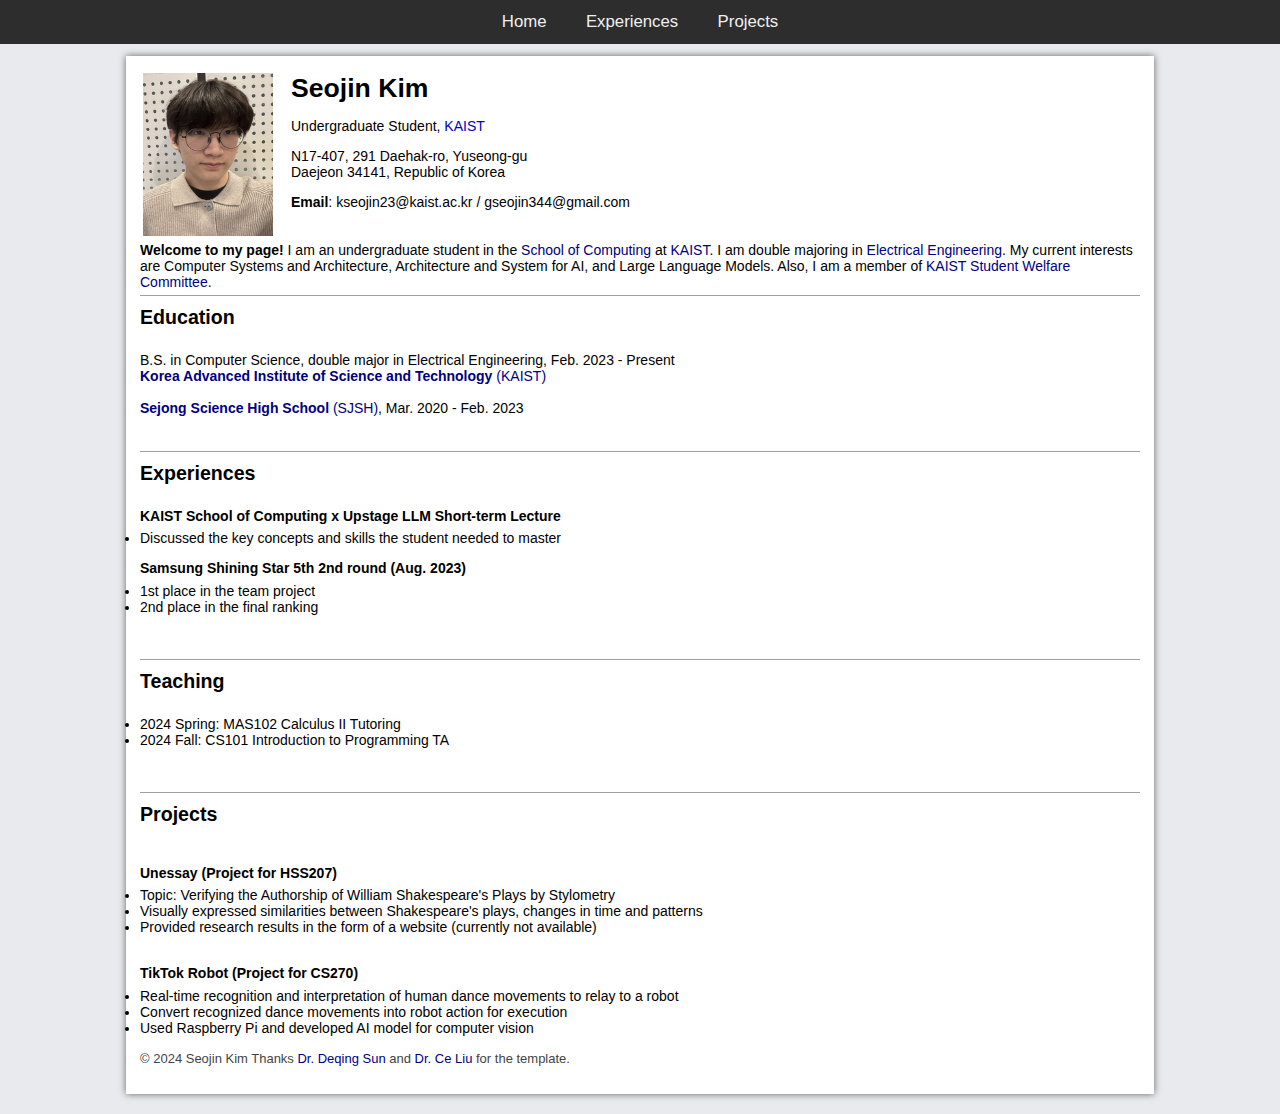
==== index.html @ 55bd1d0b "edit" ====
<!DOCTYPE html>
<!-- saved from url=https://steven-seojin-kim.github.io/ -->
<html><head><meta http-equiv="Content-Type" content="text/html; charset=UTF-8">

<title>Seojin Kim</title>
<meta content="Seojin Kim" name="Seojin Kim">
<link href="style.css" rel="stylesheet" type="text/css">
<link rel="icon" href="favicon.ico" type="image/png">
</head>


<body>
  <div class="menu"> <a href="https://steven-seojin-kim.github.io/index.html">Home</a>  <a href="https://steven-seojin-kim.github.io/index.html#experiences">Experiences</a> <a href="https://steven-seojin-kim.github.io/index.html#projects">Projects</a>  
  </div>
  <div class="container">
    <table border="0">
      <tbody><tr>
        <td><img src="portrait.png" width="130"></td>
        <td style="width: 10px">&nbsp;</td>
        <td valign="top" width="500">
          <span class="name">Seojin Kim</span>
          <p class="information">
           Undergraduate Student, <a href="https://www.kaist.ac.kr/en/">KAIST</a></p>
          <p class="information">
            N17-407, 291 Daehak-ro, Yuseong-gu<br>
            Daejeon 34141, Republic of Korea</p>    
          <p class="information"><strong>Email</strong>: <span class="unselectable">kseojin23<span class="mock"></span><span class="hide">xkxkxk</span>@kaist.ac.kr</span> <span class="unselectable">/ gseojin344<span class="mock"></span><span class="hide">xkxkxk</span>@gmail.com</span></p>
        </td>
      </tr>
    </tbody></table>
   <strong>Welcome to my page!</strong> I am an undergraduate student in the <a href="https://cs.kaist.ac.kr/"><font color="#000080">School of Computing</font></a> at <a href="https://www.kaist.ac.kr/en/"><font color="#000080">KAIST</font></a>. I am double majoring in <a href="https://ee.kaist.ac.kr/"><font color="#000080">Electrical Engineering</font></a>.
My current interests are Computer Systems and Architecture, Architecture and System for AI, and Large Language Models. Also, I am a member of <a href="https://welfare.kaist.ac.kr/en"><font color="#000080">KAIST Student Welfare Committee</font></a>.


    <a id="education" class="news"></a><span class="section">Education</span> 

    <p class="news">
      B.S. in Computer Science, double major in Electrical Engineering, Feb. 2023 - Present</br>
      <a href="https://www.kaist.ac.kr/"><font color="#000080"><strong>Korea Advanced Institute of Science and Technology</strong>  (KAIST)</font></a></br>
      
      <a href="https://sjsh.sen.hs.kr/"><font color="#000080"><strong></br>Sejong Science High School</strong>  (SJSH)</font></a>, Mar. 2020 - Feb. 2023
    </p>   
	</br>
	
    <!-- Experience session -->
    <a id="experiences" class="anchor"></a><span class="section">Experiences</span>

        <p class="service"><strong> KAIST School of Computing x Upstage LLM Short-term Lecture </strong></br> 
        <li>Discussed the key concepts and skills the student needed to master</li>
        </p>

        <p class="service"><strong> Samsung Shining Star 5th 2nd round (Aug. 2023) </strong></br> 
        <li>1st place in the team project</li>
        <li>2nd place in the final ranking</li>
        </p>

    <p>&nbsp;</p>

    <a id="teaching" class="anchor"></a><span class="section">Teaching</span>

    <li> 2024 Spring: MAS102 Calculus II Tutoring </li>

    <li> 2024 Fall: CS101 Introduction to Programming TA </li>

    <p>&nbsp;</p>

	 
    <a id="projects" class="anchor"></a><span class="section">Projects</span>
    <p class="service"><strong></br> Unessay (Project for HSS207) </strong>
      <li>Topic: Verifying the Authorship of William Shakespeare's Plays by Stylometry</li>
      <li>Visually expressed similarities between Shakespeare's plays, changes in time and patterns</li>
      <li>Provided research results in the form of a website (currently not available)</li>
    </p>  
    <p class="service"><strong></br> TikTok Robot (Project for CS270) </strong>
      <li>Real-time recognition and interpretation of human dance movements to relay to a robot</li>
      <li>Convert recognized dance movements into robot action for execution</li>
      <li>Used Raspberry Pi and developed AI model for computer vision</li>
    </p>

  <p><font color="#444444" face="Arial" size="2">&copy 2024 Seojin Kim Thanks <a href="https://deqings.github.io/"><font color="#000080">Dr. Deqing Sun</font></a> and <a href="http://people.csail.mit.edu/celiu"><font color="#000080">Dr. Ce Liu</font></a> for the template. </font></p>

  </div>

</body></html>
---- style.css ----
/* Ce Liu hompage style (copied from Miki's page */

body {
	font: 14px Roboto, Arial, sans-serif;
	// font: 14px Times New Roman, Serif;
	color: #000;
	background-color: rgb(233,234,237); /*rgb(204,204,204);*/ /*#565656;*/
}

.container {
	width: 1000px;
	min-height: 500px;
	max-height: 999999px; /* prevents font boosting */
	margin: 56px auto 20px; /* top right bottom left */
	box-shadow: 0 0 7px rgb(100,100,100);
	text-align: left;
	background: #fff;
	padding: 14px 14px 14px 14px; /* top right bottom left */
	z-index: 1;
}

.service{
	margin-bottom: 5pt; 
	margin-top: 5pt;
}

.service a {
	/* unvisited link */
	text-decoration: none;
	color: #000088;
}

.service a:link {
	color: #000088;
}

.service a:visited {
	color: #000088;
}

.paper{
	font: 15px Times New Roman, Serif;
	// font: 15px Roboto, Arial, sans-serif;
}

.oral{
	font-weight: bold;
	color: #880000;
}

.award{
	font-weight: bold;
	color: MediumVioletRed;
}

.footer {
	text-align: center;
	font-size: 85%;
}

.name {
	font-size: 190%;
	font-weight: bold;
	display: block;
	text-align: left;
	margin: 0;
}

/* Menu */

.menu {
	background-color: rgb(45,45,45);
    left: 0;
    top: 0;
    width: 100%;
	padding: 12px 0px;
	text-align: center;
	position: fixed;
	z-index: 100;
	width: 100%
}

.menu a {
	font-size: 120%;
	/*font-weight: bolder;*/
	padding: 0.25ex 2ex;
	color: rgb(240,240,240);
	text-decoration: none;
	transition: .2s;
}

.menu a:link {
	color: rgb(240,240,240);
	/*color: #9e9e9e;*/
}

.menu a:visited {
	color: rgb(240,240,240);
	/*color: #9e9e9e;*/
}

.menu a:hover, .menu a:active {
    color: rgb(160,160,160);
    /*color: #ffffff;*/
	text-decoration: none;
}

/* Email */

.hide { display: none; }
.mock { }
.unselectable { /* http://stackoverflow.com/questions/2310734/how-to-make-html-text-unselectable */
 	-webkit-touch-callout: none;
    -webkit-user-select: none;
    -khtml-user-select: none;
    -moz-user-select: none;
    -ms-user-select: none;
    user-select: none;
}

/* News */

a.button {
	text-decoration:none;
	color: rgb(0,0,200);
	cursor: pointer
}

table.news_table {
	border: 0;
	height: 210px;
	display: block;
	overflow: auto;	
}

table.news_table td:first-child { /* "New!" icon */
	vertical-align: top;
}

table.news_table td:nth-child(2) { /* Month */
	width: 10px;
	text-align: left;
	vertical-align: top;
	font-style: italic;
}

table.news_table td:nth-child(3) { /* Day */
	width: 10px;
	text-align: left;
	vertical-align: top;
	font-style: italic;
}

table.news_table td:nth-child(4) { /* Year */
	width: 10px;
	vertical-align: top;
	font-style: italic;
}

table.news_table td:nth-child(5) { /* Margin */
	width: 6px;
}

table.news_table td:nth-child(6) { /* Text */
	vertical-align: top;
}

/* Links */

a {
  	text-decoration:none;
}

a:link, a:visited {
	color: rgb(0,0,200);
}

a:hover {
	color: #333;
	text-decoration:underline;
}

a.anchor {
	display: block; 
	position: relative; 
	top: -38px; 
	visibility: hidden;
}


/* Section headings */

.section {
	font-size: 140%;
	font-weight: bold;
	display: block;
	margin-top: 5px;
	margin-bottom: 20px;
	padding-top: 10px;
	padding-bottom: 3px;
	padding-left: 0px;
	vertical-align: middle;
	border-top: 1px solid rgb(160,160,160);
}


/* Projects */

.project_name {
	font-size: 110%;
	font-weight: bold;
	display: block;
	padding-bottom: 6px;
}

.project_abstract {
	display: block;
	padding-bottom: 6px;
}

table.projects_table {
	vertical-align: top;
	border-spacing: 6px 14px;
}

img.project_thumbnail {
	width: 250px;
	border: 1px solid black;
	padding: 1px;
}

table.my_table {
	border-spacing: 6px 14px; /* horiz vert */
}

table.my_table td.image {
	text-align: center;
	vertical-align: top;
}

img.thumb {
	width: 160px;
	border: 1px solid black;
	padding: 1px;
}

/* Lists */

ul {
	margin-left: 18px;
	padding-left: 4px; 
	margin-top: 0;
	margin-bottom: 0;
}

/* Talks */

table.talks {
	margin-top: 10px;
	margin-left: 0px;
}


/* Press */

table.press {
	margin-left: 8px;

}

#press1 ul {
	list-style-type: none;
	margin-left: 0;
	margin-top: 0;
	margin-bottom: 0;
}

#press1 li {
	margin-bottom: 3px;
}

.emph {
	font-size: 1.15em;
	font-weight: bold;
}

.abstract {
	width:90%; 
	margin:10px; 
	padding:10px; 
	background:ivory;
	border:2px solid #aaa;
	display: none;
}


.date {
	font-size: 80%;
}
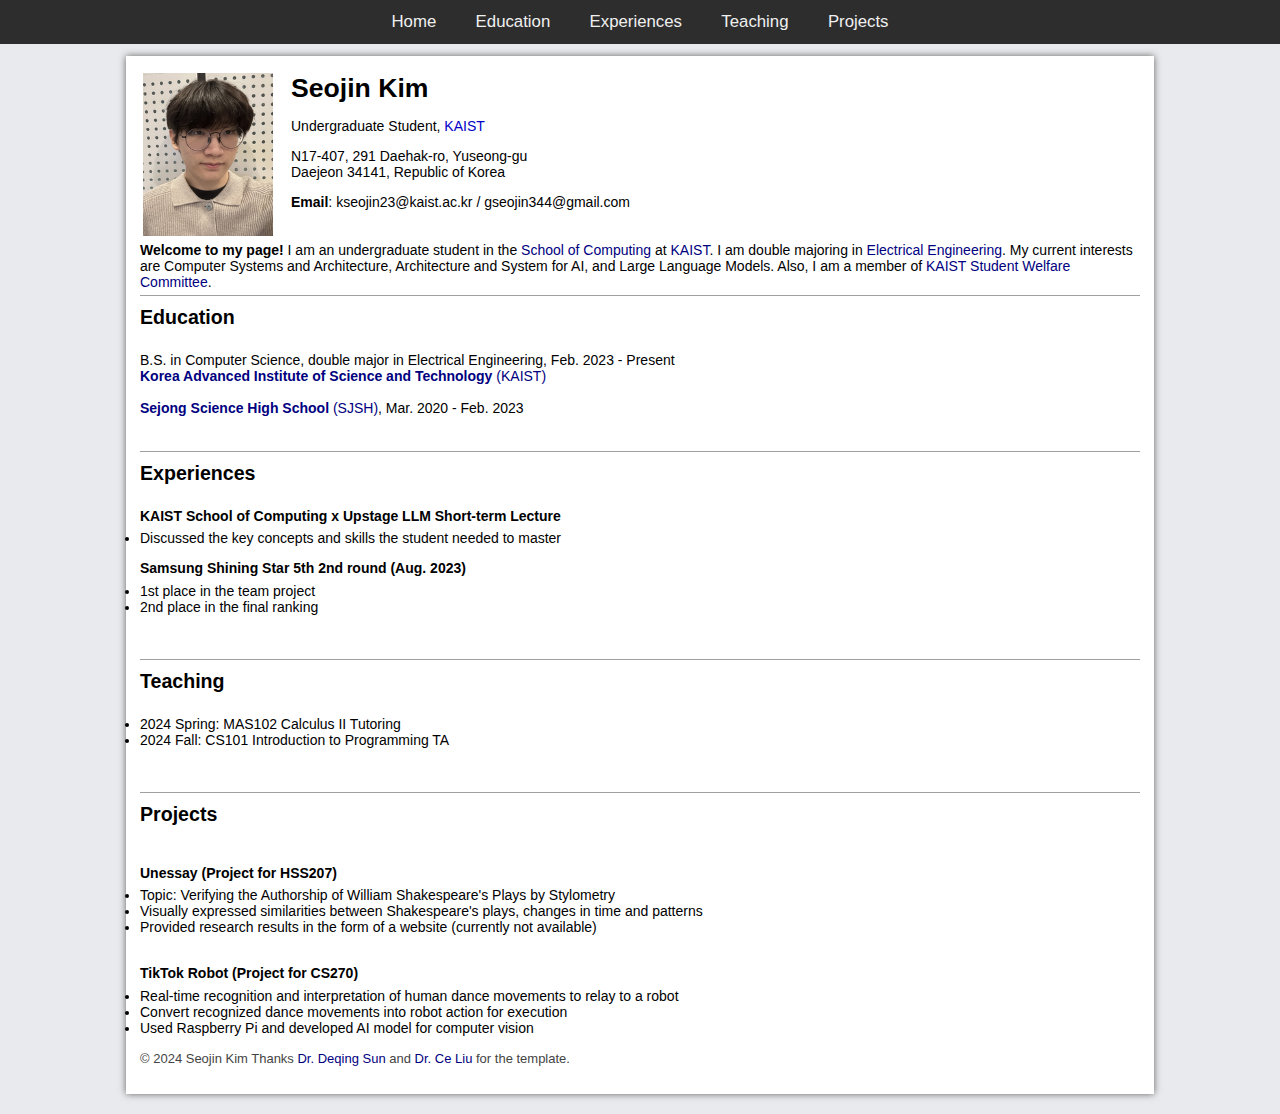
==== commit 1c53b888: "header change" ====
--- a/index.html
+++ b/index.html
@@ -10,7 +10,7 @@
 
 
 <body>
-  <div class="menu"> <a href="https://steven-seojin-kim.github.io/index.html">Home</a>  <a href="https://steven-seojin-kim.github.io/index.html#experiences">Experiences</a> <a href="https://steven-seojin-kim.github.io/index.html#projects">Projects</a>  
+  <div class="menu"> <a href="https://steven-seojin-kim.github.io/index.html">Home</a>  <a href="https://steven-seojin-kim.github.io/index.html#education">Education</a> <a href="https://steven-seojin-kim.github.io/index.html#experiences">Experiences</a> <a href="https://steven-seojin-kim.github.io/index.html#teaching">Teaching</a> <a href="https://steven-seojin-kim.github.io/index.html#projects">Projects</a>  
   </div>
   <div class="container">
     <table border="0">
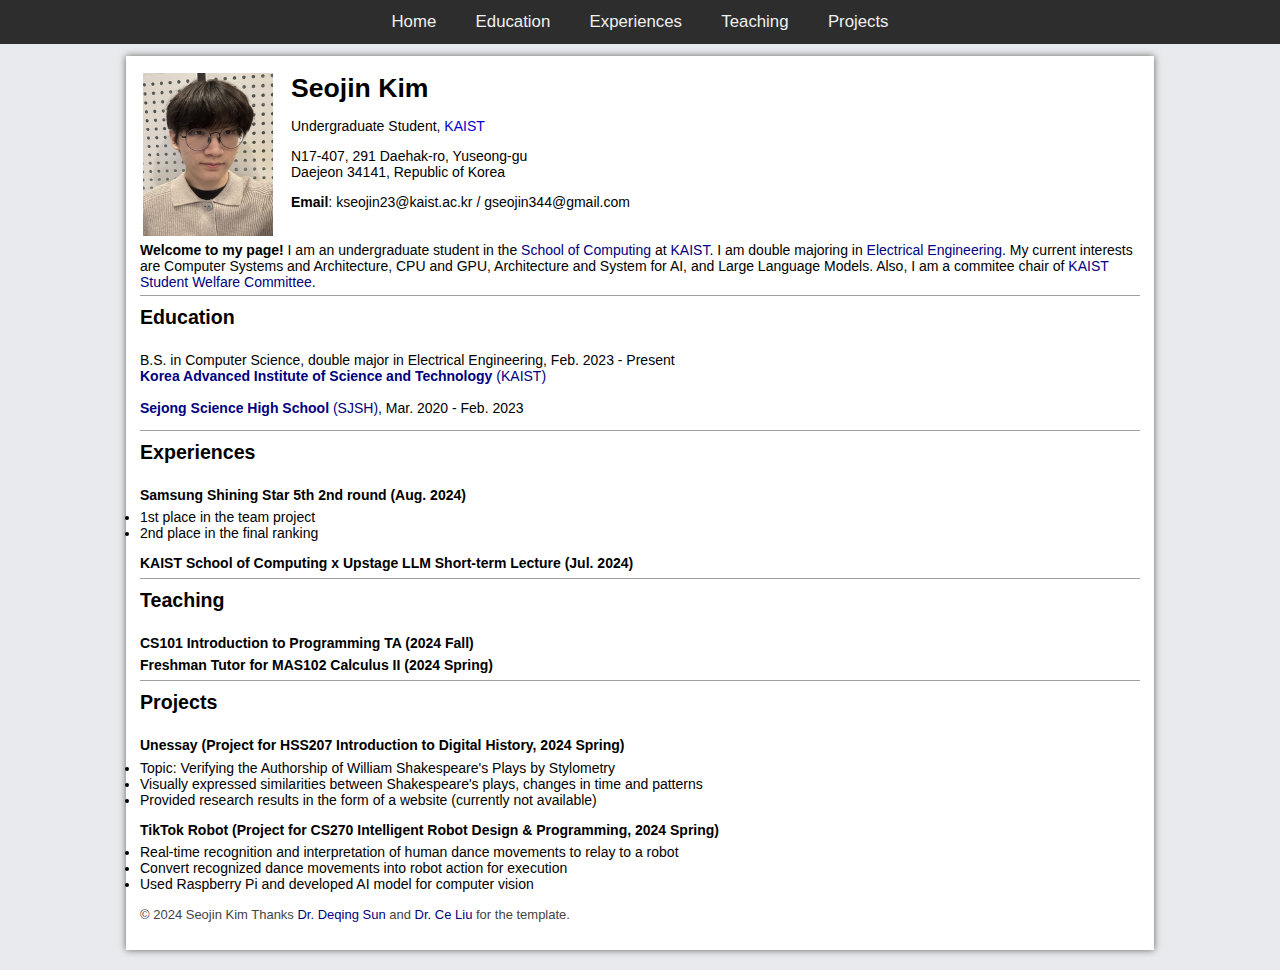
==== commit 659cd6c4: "24 Fall Final update" ====
--- a/index.html
+++ b/index.html
@@ -29,7 +29,7 @@
       </tr>
     </tbody></table>
    <strong>Welcome to my page!</strong> I am an undergraduate student in the <a href="https://cs.kaist.ac.kr/"><font color="#000080">School of Computing</font></a> at <a href="https://www.kaist.ac.kr/en/"><font color="#000080">KAIST</font></a>. I am double majoring in <a href="https://ee.kaist.ac.kr/"><font color="#000080">Electrical Engineering</font></a>.
-My current interests are Computer Systems and Architecture, Architecture and System for AI, and Large Language Models. Also, I am a member of <a href="https://welfare.kaist.ac.kr/en"><font color="#000080">KAIST Student Welfare Committee</font></a>.
+My current interests are Computer Systems and Architecture, CPU and GPU, Architecture and System for AI, and Large Language Models. Also, I am a commitee chair of <a href="https://welfare.kaist.ac.kr/en"><font color="#000080">KAIST Student Welfare Committee</font></a>.
 
 
     <a id="education" class="news"></a><span class="section">Education</span> 
@@ -40,38 +40,33 @@
       
       <a href="https://sjsh.sen.hs.kr/"><font color="#000080"><strong></br>Sejong Science High School</strong>  (SJSH)</font></a>, Mar. 2020 - Feb. 2023
     </p>   
-	</br>
 	
     <!-- Experience session -->
     <a id="experiences" class="anchor"></a><span class="section">Experiences</span>
 
-        <p class="service"><strong> KAIST School of Computing x Upstage LLM Short-term Lecture </strong></br> 
-        <li>Discussed the key concepts and skills the student needed to master</li>
-        </p>
-
-        <p class="service"><strong> Samsung Shining Star 5th 2nd round (Aug. 2023) </strong></br> 
-        <li>1st place in the team project</li>
+        <p class="service"><strong> Samsung Shining Star 5th 2nd round (Aug. 2024) </strong></br> 
+        <li>1st place in the team project</li> 
         <li>2nd place in the final ranking</li>
         </p>
 
-    <p>&nbsp;</p>
+        <p class="service"><strong> KAIST School of Computing x Upstage LLM Short-term Lecture (Jul. 2024) </strong></br> 
+        </p>
+
 
     <a id="teaching" class="anchor"></a><span class="section">Teaching</span>
 
-    <li> 2024 Spring: MAS102 Calculus II Tutoring </li>
+    <p class="service"><strong> CS101 Introduction to Programming TA (2024 Fall) </li></strong></p> 
 
-    <li> 2024 Fall: CS101 Introduction to Programming TA </li>
-
-    <p>&nbsp;</p>
+    <p class="service"><strong> Freshman Tutor for MAS102 Calculus II (2024 Spring) </li></strong></p>
 
 	 
     <a id="projects" class="anchor"></a><span class="section">Projects</span>
-    <p class="service"><strong></br> Unessay (Project for HSS207) </strong>
+    <p class="service"><strong> Unessay (Project for HSS207 Introduction to Digital History, 2024 Spring) </strong>
       <li>Topic: Verifying the Authorship of William Shakespeare's Plays by Stylometry</li>
       <li>Visually expressed similarities between Shakespeare's plays, changes in time and patterns</li>
       <li>Provided research results in the form of a website (currently not available)</li>
     </p>  
-    <p class="service"><strong></br> TikTok Robot (Project for CS270) </strong>
+    <p class="service"><strong> TikTok Robot (Project for CS270 Intelligent Robot Design & Programming, 2024 Spring) </strong>
       <li>Real-time recognition and interpretation of human dance movements to relay to a robot</li>
       <li>Convert recognized dance movements into robot action for execution</li>
       <li>Used Raspberry Pi and developed AI model for computer vision</li>
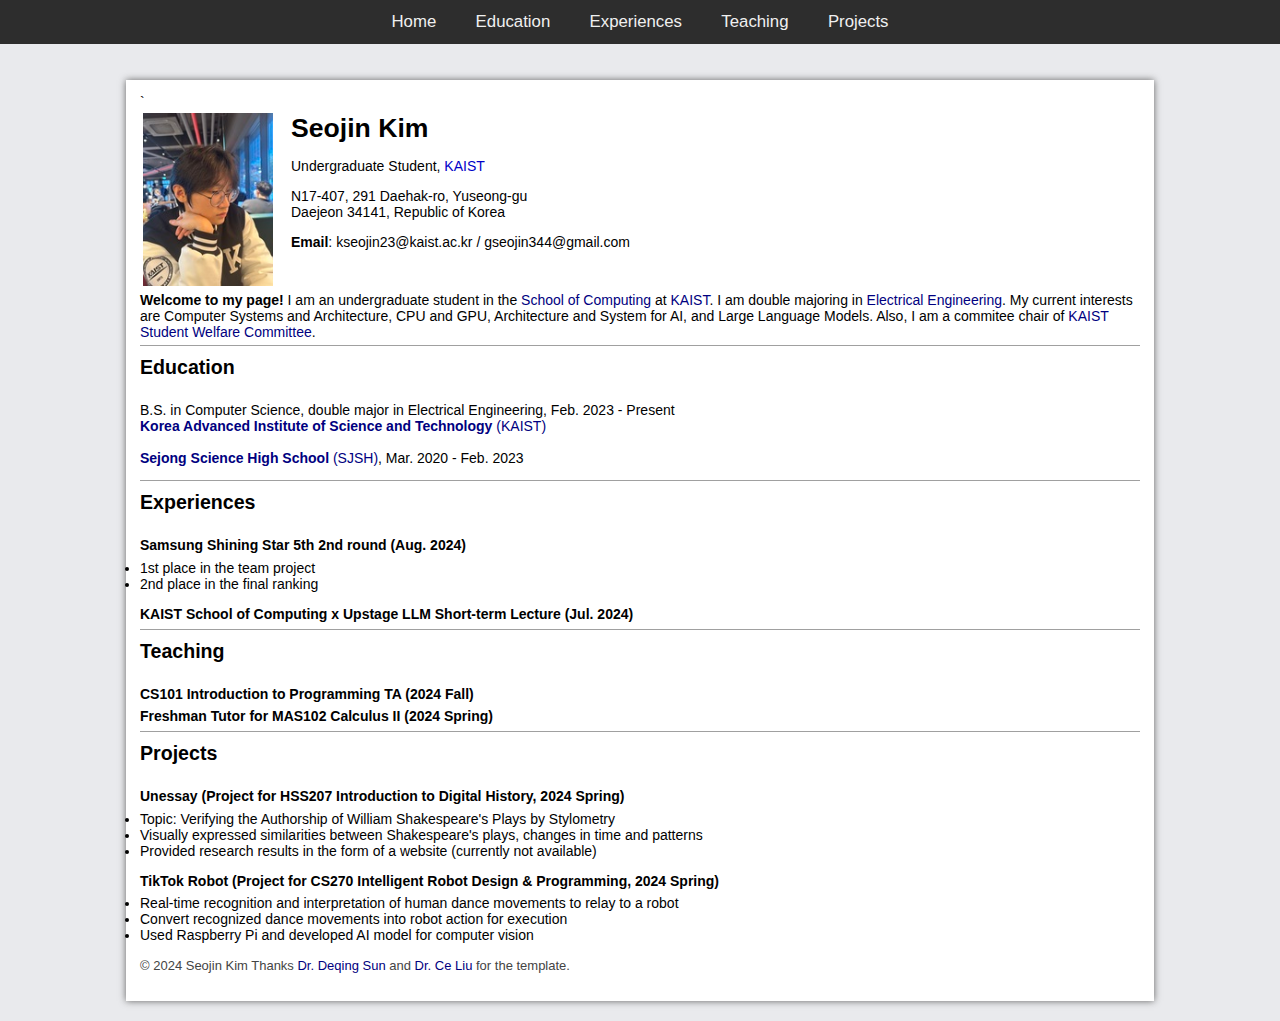
==== commit fe460226: "image change" ====
--- a/index.html
+++ b/index.html
@@ -4,7 +4,7 @@
 
 <title>Seojin Kim</title>
 <meta content="Seojin Kim" name="Seojin Kim">
-<link href="style.css" rel="stylesheet" type="text/css">
+<link href="style.css" rel="stylesheet" type="text/css">`
 <link rel="icon" href="favicon.ico" type="image/png">
 </head>
 
@@ -16,7 +16,7 @@
     <table border="0">
       <tbody><tr>
         <td><img src="portrait.png" width="130"></td>
-        <td style="width: 10px">&nbsp;</td>
+        <td style="width: 10px">&nbsp;</td>`
         <td valign="top" width="500">
           <span class="name">Seojin Kim</span>
           <p class="information">
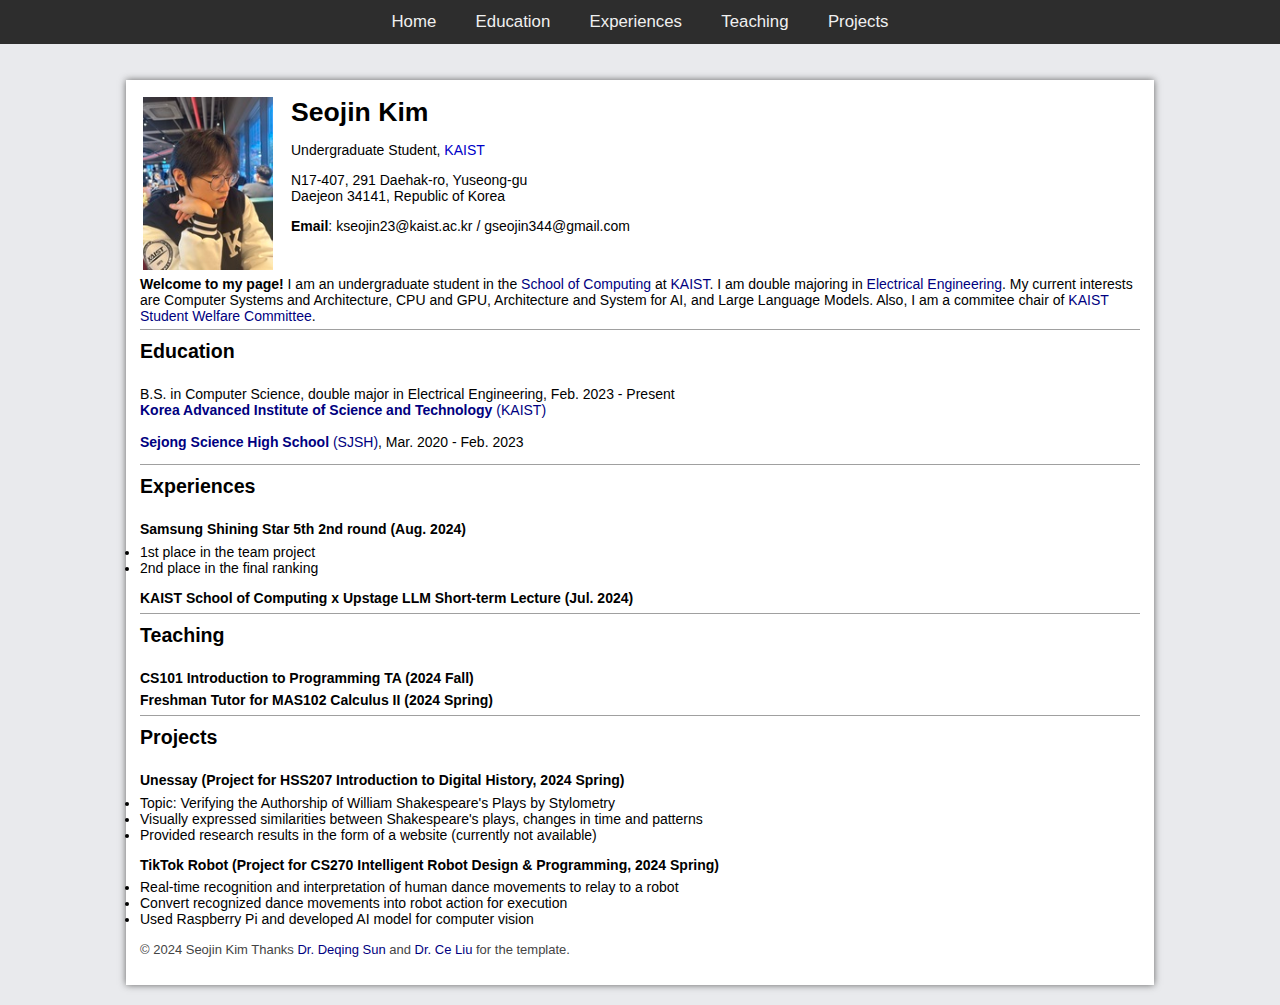
==== commit 1c730522: "minor change" ====
--- a/index.html
+++ b/index.html
@@ -16,7 +16,7 @@
     <table border="0">
       <tbody><tr>
         <td><img src="portrait.png" width="130"></td>
-        <td style="width: 10px">&nbsp;</td>`
+        <td style="width: 10px">&nbsp;</td>
         <td valign="top" width="500">
           <span class="name">Seojin Kim</span>
           <p class="information">
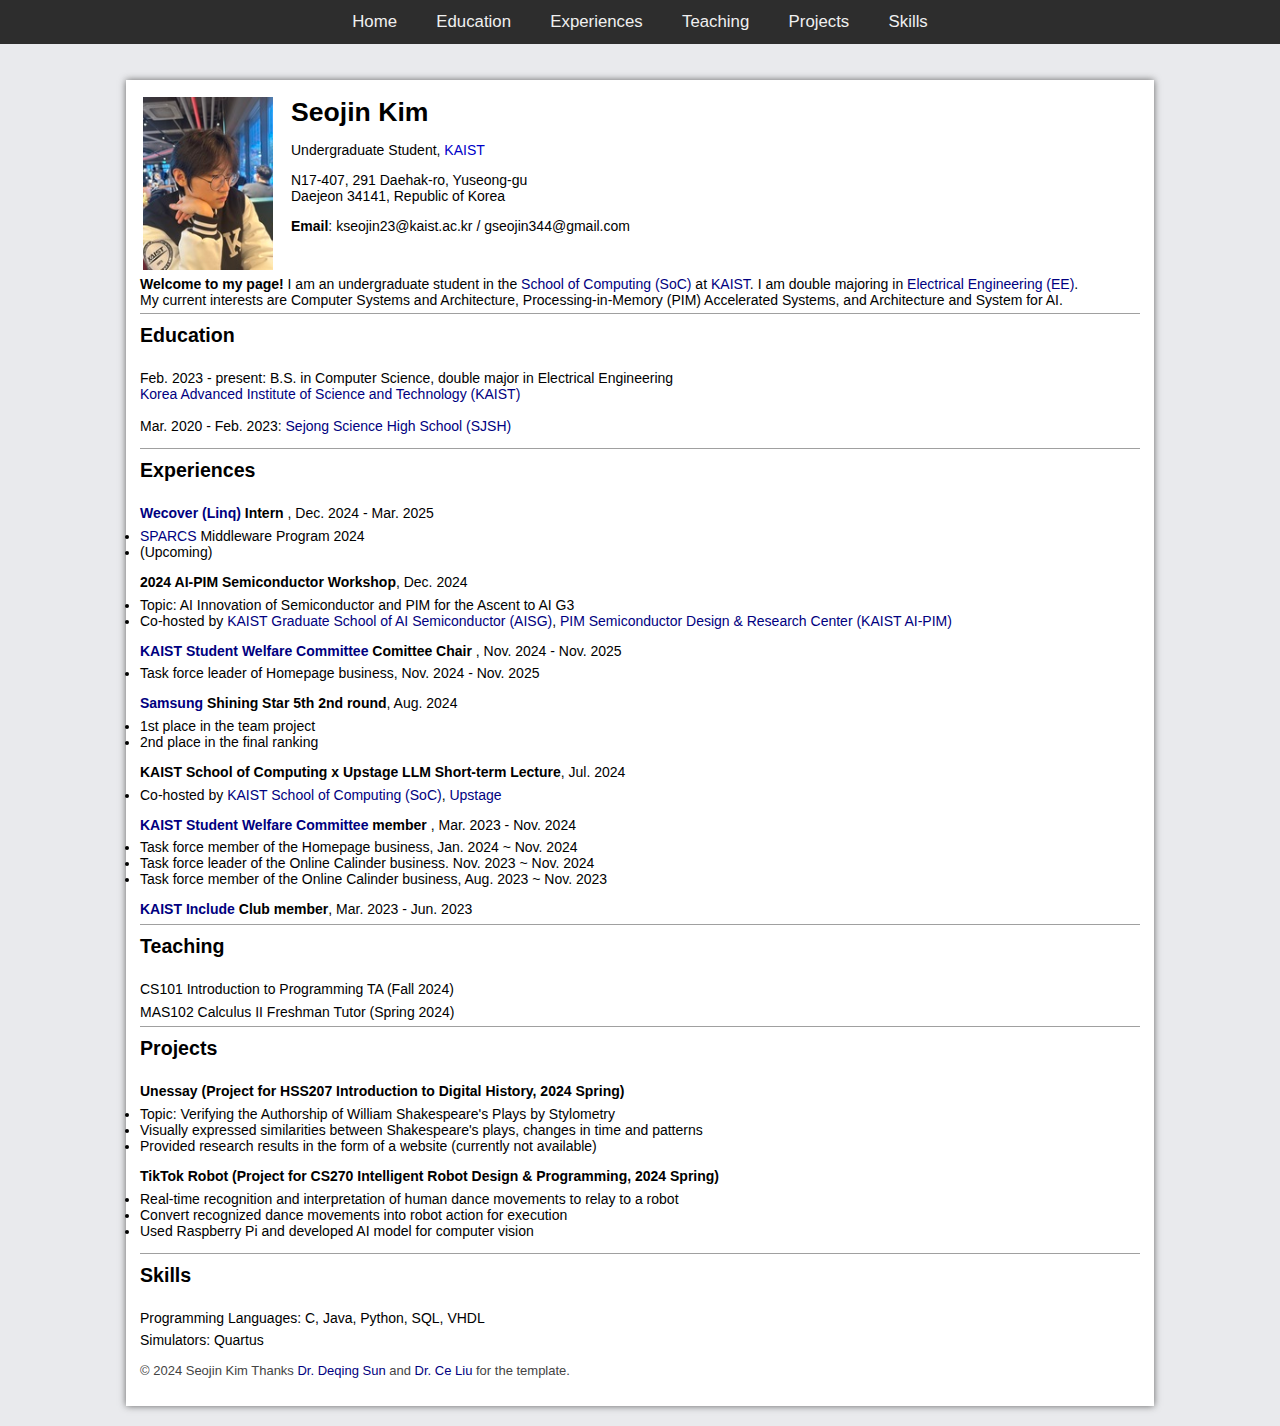
==== commit 25d9827e: "20241214 update" ====
--- a/index.html
+++ b/index.html
@@ -10,7 +10,7 @@
 
 
 <body>
-  <div class="menu"> <a href="https://steven-seojin-kim.github.io/index.html">Home</a>  <a href="https://steven-seojin-kim.github.io/index.html#education">Education</a> <a href="https://steven-seojin-kim.github.io/index.html#experiences">Experiences</a> <a href="https://steven-seojin-kim.github.io/index.html#teaching">Teaching</a> <a href="https://steven-seojin-kim.github.io/index.html#projects">Projects</a>  
+  <div class="menu"> <a href="https://steven-seojin-kim.github.io/index.html">Home</a>  <a href="https://steven-seojin-kim.github.io/index.html#education">Education</a> <a href="https://steven-seojin-kim.github.io/index.html#experiences">Experiences</a> <a href="https://steven-seojin-kim.github.io/index.html#teaching">Teaching</a> <a href="https://steven-seojin-kim.github.io/index.html#projects">Projects</a> <a href="https://steven-seojin-kim.github.io/index.html#skills">Skills</a> 
   </div>
   <div class="container">
     <table border="0">
@@ -28,36 +28,61 @@
         </td>
       </tr>
     </tbody></table>
-   <strong>Welcome to my page!</strong> I am an undergraduate student in the <a href="https://cs.kaist.ac.kr/"><font color="#000080">School of Computing</font></a> at <a href="https://www.kaist.ac.kr/en/"><font color="#000080">KAIST</font></a>. I am double majoring in <a href="https://ee.kaist.ac.kr/"><font color="#000080">Electrical Engineering</font></a>.
-My current interests are Computer Systems and Architecture, CPU and GPU, Architecture and System for AI, and Large Language Models. Also, I am a commitee chair of <a href="https://welfare.kaist.ac.kr/en"><font color="#000080">KAIST Student Welfare Committee</font></a>.
+   <strong>Welcome to my page!</strong> I am an undergraduate student in the <a href="https://cs.kaist.ac.kr/"><font color="#000080">School of Computing (SoC)</font></a> at <a href="https://www.kaist.ac.kr/en/"><font color="#000080">KAIST</font></a>. I am double majoring in <a href="https://ee.kaist.ac.kr/"><font color="#000080">Electrical Engineering (EE)</font></a>.
+    <br>My current interests are Computer Systems and Architecture, Processing-in-Memory (PIM) Accelerated Systems, and Architecture and System for AI.
 
 
     <a id="education" class="news"></a><span class="section">Education</span> 
 
     <p class="news">
-      B.S. in Computer Science, double major in Electrical Engineering, Feb. 2023 - Present</br>
-      <a href="https://www.kaist.ac.kr/"><font color="#000080"><strong>Korea Advanced Institute of Science and Technology</strong>  (KAIST)</font></a></br>
+      Feb. 2023 - present: B.S. in Computer Science, double major in Electrical Engineering</br>
+      <a href="https://www.kaist.ac.kr/"><font color="#000080">Korea Advanced Institute of Science and Technology (KAIST)</font></a></br>
       
-      <a href="https://sjsh.sen.hs.kr/"><font color="#000080"><strong></br>Sejong Science High School</strong>  (SJSH)</font></a>, Mar. 2020 - Feb. 2023
+    </br>Mar. 2020 - Feb. 2023: <a href="https://sjsh.sen.hs.kr/"><font color="#000080">Sejong Science High School (SJSH)</font></a>
     </p>   
 	
     <!-- Experience session -->
     <a id="experiences" class="anchor"></a><span class="section">Experiences</span>
 
-        <p class="service"><strong> Samsung Shining Star 5th 2nd round (Aug. 2024) </strong></br> 
+        <p class="service"><strong> <a href="https://www.wecoverai.com/"><font color="#000080">Wecover (Linq)</font></a> Intern </strong>, Dec. 2024 - Mar. 2025</br> 
+        <li><a href="https://sparcs.org/"><font color="#000080">SPARCS</font></a> Middleware Program 2024</li>
+        <li>(Upcoming)</li> 
+        </p>
+
+        <p class="service"><strong>2024 AI-PIM Semiconductor Workshop</strong>, Dec. 2024</br>
+        <li>Topic: AI Innovation of Semiconductor and PIM for the Ascent to AI G3</li>
+        <li>Co-hosted by <a href="https://aisemi.kaist.ac.kr/"><font color="#000080">KAIST Graduate School of AI Semiconductor (AISG)</font></a>,
+          <a href="https://ai-pim.org/"><font color="#000080">PIM Semiconductor Design & Research Center (KAIST AI-PIM)</font></a></li>
+        </p>
+
+        <p class="service"><strong> <a href="https://welfare.kaist.ac.kr/en"><font color="#000080">KAIST Student Welfare Committee</font></a> Comittee Chair </strong>, Nov. 2024 - Nov. 2025</br> 
+          <li>Task force leader of Homepage business, Nov. 2024 - Nov. 2025</li> 
+        </p>
+
+        <p class="service"><strong> <a href="https://semiconductor.samsung.com/"><font color="#000080">Samsung</font></a> Shining Star 5th 2nd round</strong>, Aug. 2024</br> 
         <li>1st place in the team project</li> 
         <li>2nd place in the final ranking</li>
         </p>
 
-        <p class="service"><strong> KAIST School of Computing x Upstage LLM Short-term Lecture (Jul. 2024) </strong></br> 
+        <p class="service"><strong> KAIST School of Computing x Upstage LLM Short-term Lecture</strong>, Jul. 2024</br> 
+        <li>Co-hosted by <a href="https://cs.kaist.ac.kr/"><font color="#000080"> KAIST School of Computing (SoC)</font></a>,
+          <a href="https://www.upstage.ai/"><font color="#000080">Upstage</font></a></li>  
         </p>
 
+        <p class="service"><strong> <a href="https://welfare.kaist.ac.kr/en"><font color="#000080">KAIST Student Welfare Committee</font></a> member </strong>, Mar. 2023 - Nov. 2024</br>
+          <li>Task force member of the Homepage business, Jan. 2024 ~ Nov. 2024</li> 
+          <li>Task force leader of the Online Calinder business. Nov. 2023 ~ Nov. 2024</li> 
+          <li>Task force member of the Online Calinder business, Aug. 2023 ~ Nov. 2023</li> 
+        </p>
+
+        <p class="service"><strong> <a href="https://include.kaist.ac.kr/"><font color="#000080">KAIST Include</font></a> Club member</strong>, Mar. 2023 - Jun. 2023</br> 
+        </p>
 
     <a id="teaching" class="anchor"></a><span class="section">Teaching</span>
 
-    <p class="service"><strong> CS101 Introduction to Programming TA (2024 Fall) </li></strong></p> 
+    <p class="service">CS101 Introduction to Programming TA (Fall 2024)</p> 
 
-    <p class="service"><strong> Freshman Tutor for MAS102 Calculus II (2024 Spring) </li></strong></p>
+    <p class="service">MAS102 Calculus II Freshman Tutor (Spring 2024)</p>
 
 	 
     <a id="projects" class="anchor"></a><span class="section">Projects</span>
@@ -72,6 +97,10 @@
       <li>Used Raspberry Pi and developed AI model for computer vision</li>
     </p>
 
+    <a id="projects" class="anchor"></a><span class="section">Skills</span>
+    <p class="service">Programming Languages: C, Java, Python, SQL, VHDL</p>
+    <p class="service">Simulators: Quartus</p>
+
   <p><font color="#444444" face="Arial" size="2">&copy 2024 Seojin Kim Thanks <a href="https://deqings.github.io/"><font color="#000080">Dr. Deqing Sun</font></a> and <a href="http://people.csail.mit.edu/celiu"><font color="#000080">Dr. Ce Liu</font></a> for the template. </font></p>
 
   </div>
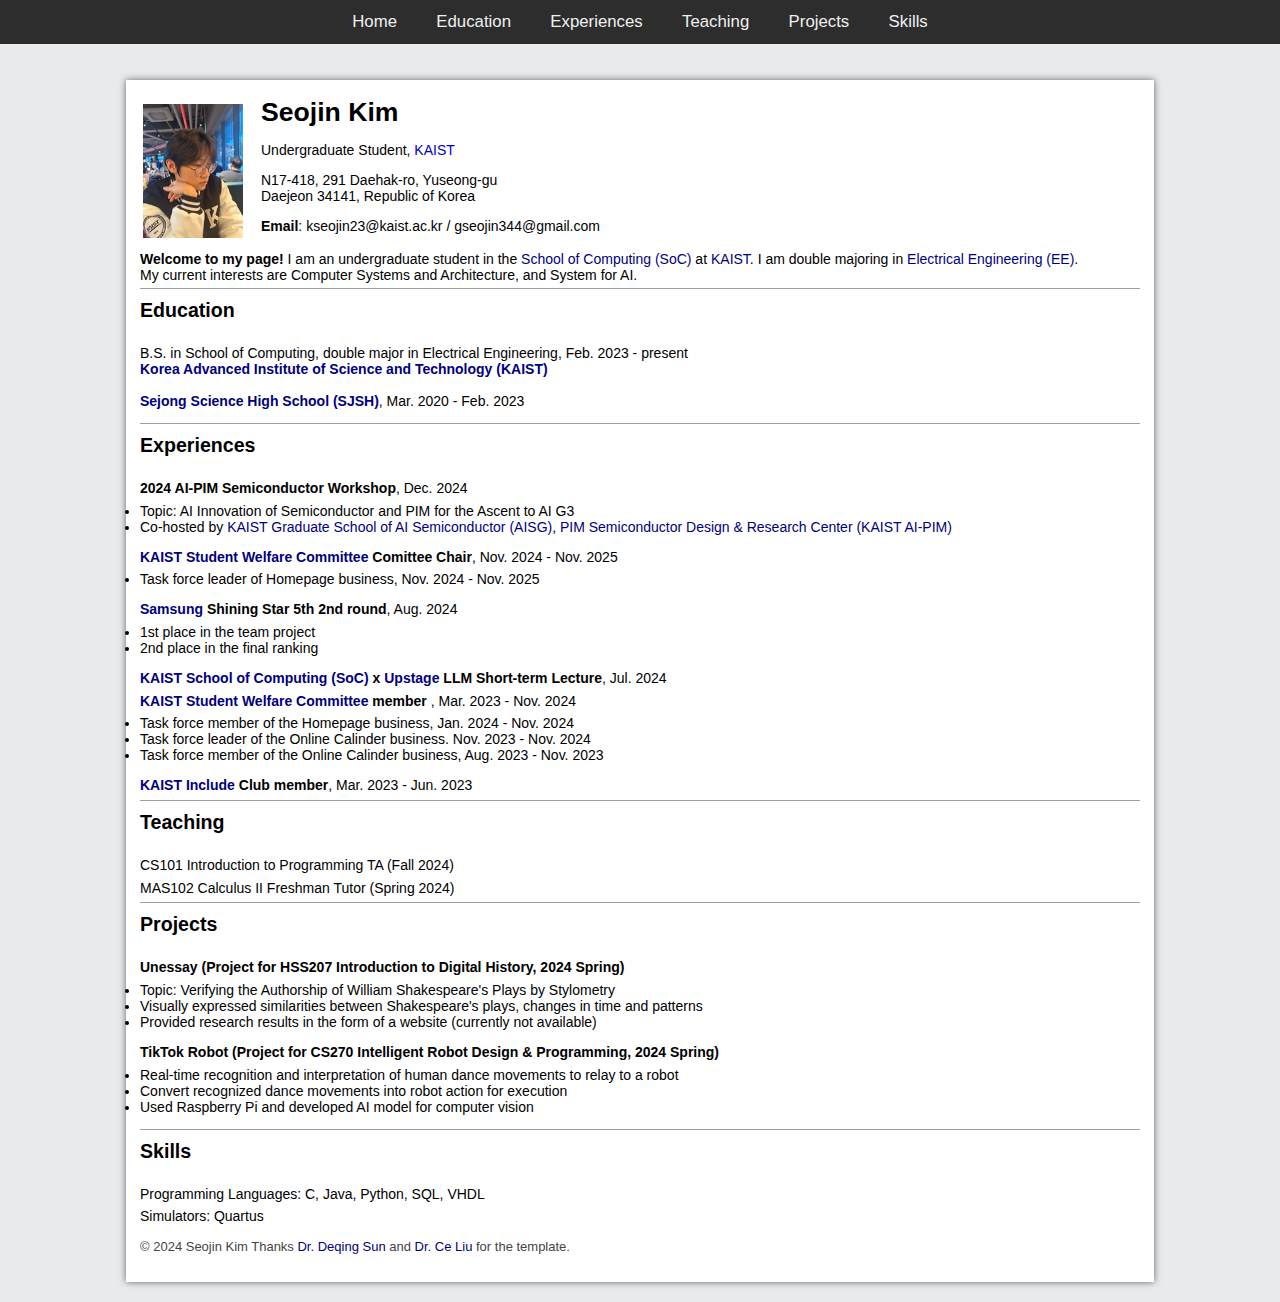
==== commit 7ddbc179: "20241226 update" ====
--- a/index.html
+++ b/index.html
@@ -15,39 +15,35 @@
   <div class="container">
     <table border="0">
       <tbody><tr>
-        <td><img src="portrait.png" width="130"></td>
+        <td><img src="portrait.png" width="100"></td>
         <td style="width: 10px">&nbsp;</td>
         <td valign="top" width="500">
           <span class="name">Seojin Kim</span>
           <p class="information">
            Undergraduate Student, <a href="https://www.kaist.ac.kr/en/">KAIST</a></p>
           <p class="information">
-            N17-407, 291 Daehak-ro, Yuseong-gu<br>
+            N17-418, 291 Daehak-ro, Yuseong-gu<br>
             Daejeon 34141, Republic of Korea</p>    
           <p class="information"><strong>Email</strong>: <span class="unselectable">kseojin23<span class="mock"></span><span class="hide">xkxkxk</span>@kaist.ac.kr</span> <span class="unselectable">/ gseojin344<span class="mock"></span><span class="hide">xkxkxk</span>@gmail.com</span></p>
         </td>
       </tr>
     </tbody></table>
    <strong>Welcome to my page!</strong> I am an undergraduate student in the <a href="https://cs.kaist.ac.kr/"><font color="#000080">School of Computing (SoC)</font></a> at <a href="https://www.kaist.ac.kr/en/"><font color="#000080">KAIST</font></a>. I am double majoring in <a href="https://ee.kaist.ac.kr/"><font color="#000080">Electrical Engineering (EE)</font></a>.
-    <br>My current interests are Computer Systems and Architecture, Processing-in-Memory (PIM) Accelerated Systems, and Architecture and System for AI.
+    <br>My current interests are Computer Systems and Architecture, and System for AI.
 
 
     <a id="education" class="news"></a><span class="section">Education</span> 
 
     <p class="news">
-      Feb. 2023 - present: B.S. in Computer Science, double major in Electrical Engineering</br>
-      <a href="https://www.kaist.ac.kr/"><font color="#000080">Korea Advanced Institute of Science and Technology (KAIST)</font></a></br>
+      B.S. in School of Computing, double major in Electrical Engineering, Feb. 2023 - present</br>
+      <strong><a href="https://www.kaist.ac.kr/"><font color="#000080">Korea Advanced Institute of Science and Technology (KAIST)</font></a></br></strong>
       
-    </br>Mar. 2020 - Feb. 2023: <a href="https://sjsh.sen.hs.kr/"><font color="#000080">Sejong Science High School (SJSH)</font></a>
+    </br>
+    <strong><a href="https://sjsh.sen.hs.kr/"><font color="#000080">Sejong Science High School (SJSH)</font></a></strong>, Mar. 2020 - Feb. 2023
     </p>   
 	
     <!-- Experience session -->
     <a id="experiences" class="anchor"></a><span class="section">Experiences</span>
-
-        <p class="service"><strong> <a href="https://www.wecoverai.com/"><font color="#000080">Wecover (Linq)</font></a> Intern </strong>, Dec. 2024 - Mar. 2025</br> 
-        <li><a href="https://sparcs.org/"><font color="#000080">SPARCS</font></a> Middleware Program 2024</li>
-        <li>(Upcoming)</li> 
-        </p>
 
         <p class="service"><strong>2024 AI-PIM Semiconductor Workshop</strong>, Dec. 2024</br>
         <li>Topic: AI Innovation of Semiconductor and PIM for the Ascent to AI G3</li>
@@ -55,7 +51,7 @@
           <a href="https://ai-pim.org/"><font color="#000080">PIM Semiconductor Design & Research Center (KAIST AI-PIM)</font></a></li>
         </p>
 
-        <p class="service"><strong> <a href="https://welfare.kaist.ac.kr/en"><font color="#000080">KAIST Student Welfare Committee</font></a> Comittee Chair </strong>, Nov. 2024 - Nov. 2025</br> 
+        <p class="service"><strong> <a href="https://welfare.kaist.ac.kr/en"><font color="#000080">KAIST Student Welfare Committee</font></a> Comittee Chair</strong>, Nov. 2024 - Nov. 2025</br> 
           <li>Task force leader of Homepage business, Nov. 2024 - Nov. 2025</li> 
         </p>
 
@@ -64,15 +60,15 @@
         <li>2nd place in the final ranking</li>
         </p>
 
-        <p class="service"><strong> KAIST School of Computing x Upstage LLM Short-term Lecture</strong>, Jul. 2024</br> 
-        <li>Co-hosted by <a href="https://cs.kaist.ac.kr/"><font color="#000080"> KAIST School of Computing (SoC)</font></a>,
-          <a href="https://www.upstage.ai/"><font color="#000080">Upstage</font></a></li>  
+        <p class="service"><strong> <a href="https://cs.kaist.ac.kr/"><font color="#000080"> KAIST School of Computing (SoC)</font></a> x <a href="https://www.upstage.ai/"><font color="#000080">Upstage</font></a> LLM Short-term Lecture</strong>, Jul. 2024</br> 
+        <!-- <li>Co-hosted by <a href="https://cs.kaist.ac.kr/"><font color="#000080"> KAIST School of Computing (SoC)</font></a>,
+          <a href="https://www.upstage.ai/"><font color="#000080">Upstage</font></a></li>   -->
         </p>
 
         <p class="service"><strong> <a href="https://welfare.kaist.ac.kr/en"><font color="#000080">KAIST Student Welfare Committee</font></a> member </strong>, Mar. 2023 - Nov. 2024</br>
-          <li>Task force member of the Homepage business, Jan. 2024 ~ Nov. 2024</li> 
-          <li>Task force leader of the Online Calinder business. Nov. 2023 ~ Nov. 2024</li> 
-          <li>Task force member of the Online Calinder business, Aug. 2023 ~ Nov. 2023</li> 
+          <li>Task force member of the Homepage business, Jan. 2024 - Nov. 2024</li> 
+          <li>Task force leader of the Online Calinder business. Nov. 2023 - Nov. 2024</li> 
+          <li>Task force member of the Online Calinder business, Aug. 2023 - Nov. 2023</li> 
         </p>
 
         <p class="service"><strong> <a href="https://include.kaist.ac.kr/"><font color="#000080">KAIST Include</font></a> Club member</strong>, Mar. 2023 - Jun. 2023</br> 
@@ -97,7 +93,7 @@
       <li>Used Raspberry Pi and developed AI model for computer vision</li>
     </p>
 
-    <a id="projects" class="anchor"></a><span class="section">Skills</span>
+    <a id="skills" class="anchor"></a><span class="section">Skills</span>
     <p class="service">Programming Languages: C, Java, Python, SQL, VHDL</p>
     <p class="service">Simulators: Quartus</p>
 
